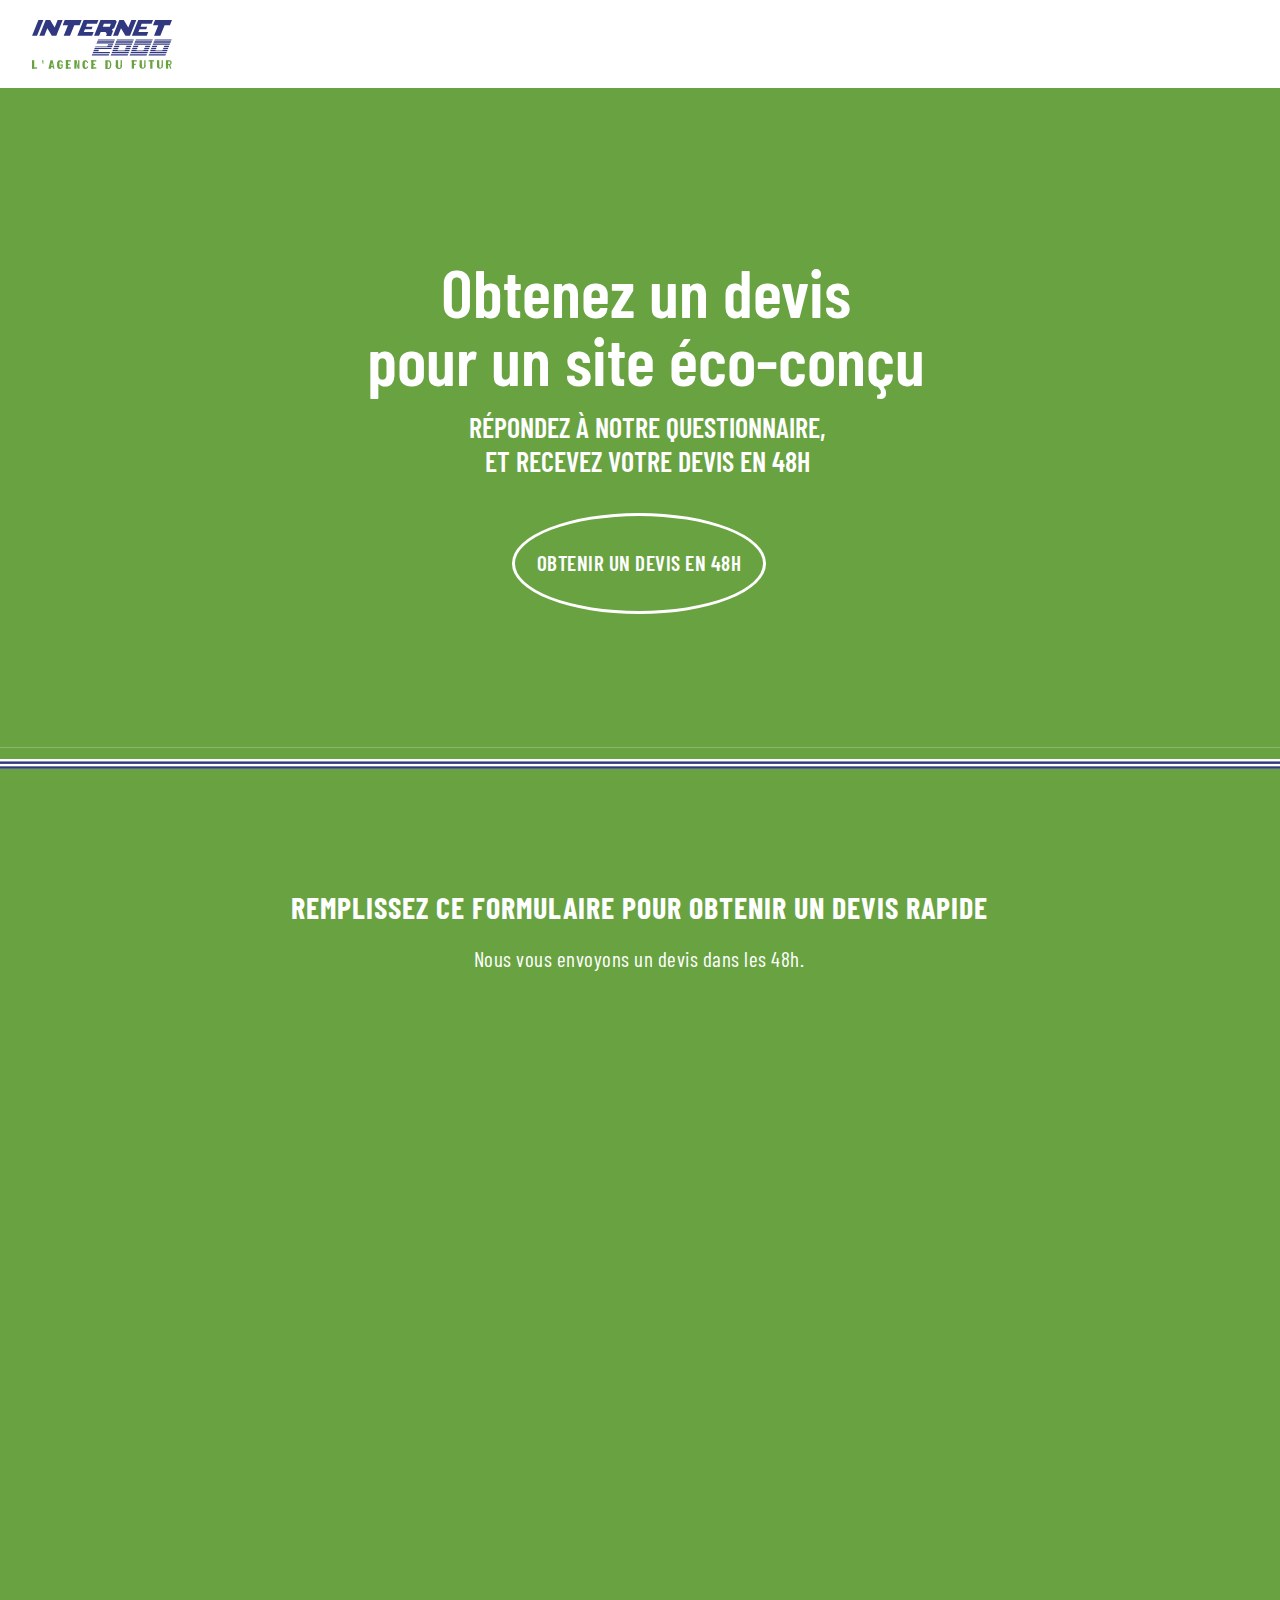
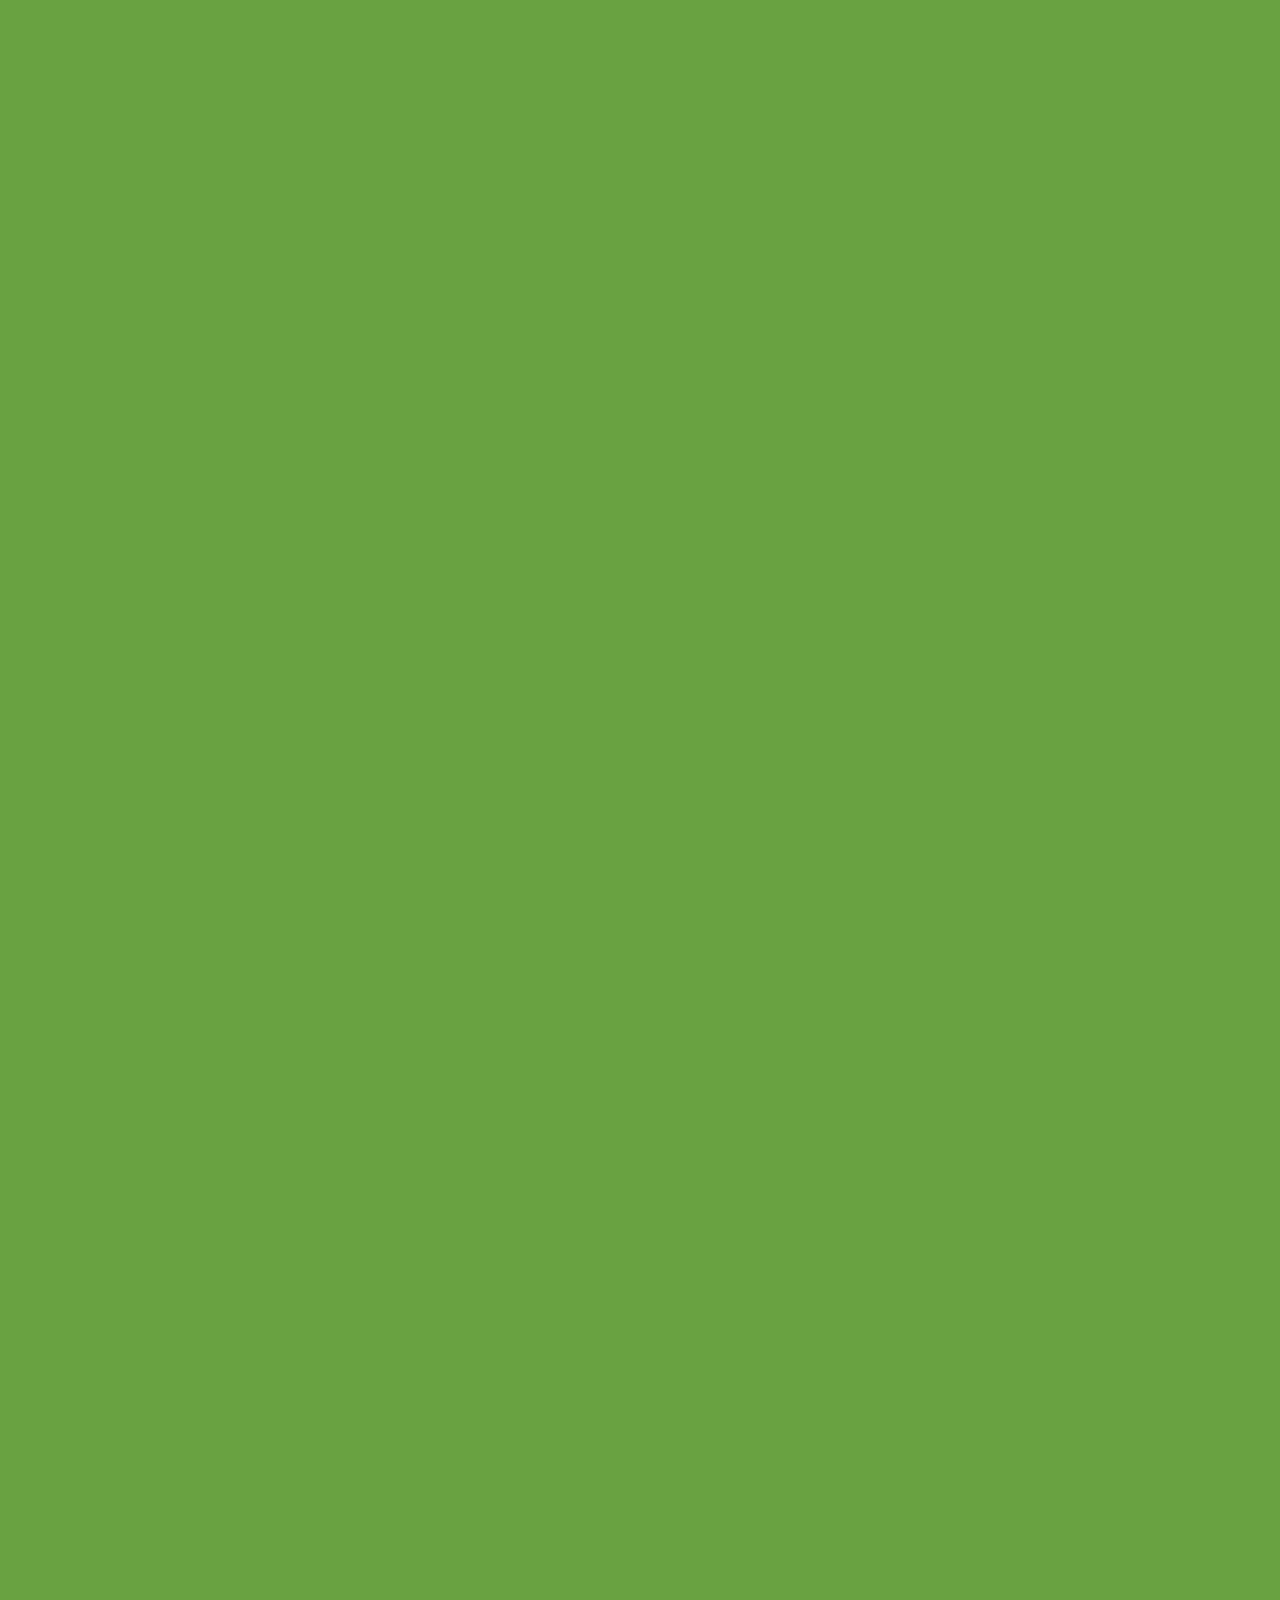
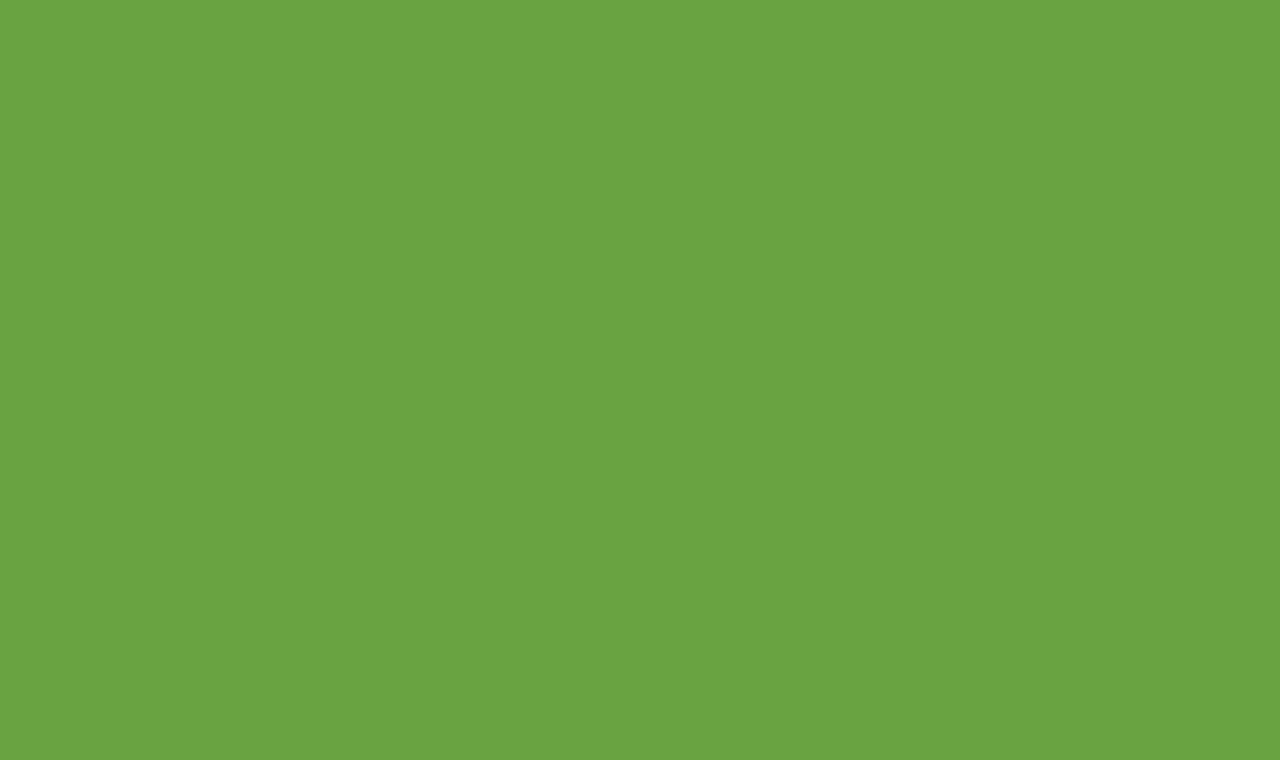
==== index.html @ e0dd96b3 "Add files via upload" ====
<!doctype html><html class="" lang="fr"><head>
    <meta charset="UTF-8">
    <!-- generator meta tag -->
    <!-- leave this for stats and Silex version check -->
    <meta name="generator" content="Silex v2.2.13">
    <!-- End of generator meta tag -->
    <script type="text/javascript" src="js/jquery.js"></script>
    
    
    <script type="text/javascript" src="js/front-end.js"></script>
    <link rel="stylesheet" href="css/normalize.css">
    <link rel="stylesheet" href="css/front-end.css">

    
    <script type="text/javascript" class="silex-script"></script>
    
    <title>Experts en éco-conception Digitale - Page 1</title>
    

    
<meta name="viewport" content="width=device-width, initial-scale=1"><meta property="description" content="Confiez l'éco-conception de vos sites à des experts du statique : du design au développement, INTERNET 2000 livre clé en main des sites éco-conçus."><link href="css/favicon.png" rel="shortcut icon"><meta property="twitter:card" content="summary"><meta property="twitter:description" content="Confiez l'éco-conception de vos sites à des experts du statique : du design au développement, INTERNET 2000 livre clé en main des sites éco-conçus."><meta property="og:description" content="Confiez l'éco-conception de vos sites à des experts du statique : du design au développement, INTERNET 2000 livre clé en main des sites éco-conçus."><meta name="twitter:card" content="summary_large_image"><meta property="og:type" content="website"><meta property="twitter:title" content="Experts en éco-conception Digitale"><meta property="og:title" content="Experts en éco-conception Digitale"><link href="https://fonts.googleapis.com/css2?family=Barlow+Condensed:wght@600;800&amp;display=block" rel="stylesheet" class="silex-custom-font"><meta property="twitter:image" content="https://internet2000.net/assets/thumbnail2.png"><meta property="og:image" content="https://internet2000.net/assets/thumbnail2.png"><script src="js/script.js" type="text/javascript"></script><link href="css/styles.css" rel="stylesheet" type="text/css"><!-- Global site tag (gtag.js) - Google Analytics -->
<script async="" src="https://www.googletagmanager.com/gtag/js?id=UA-219717508-1">
</script>
<script>
  window.dataLayer = window.dataLayer || [];
  function gtag(){dataLayer.push(arguments);}
  gtag('js', new Date());

  gtag('config', 'UA-219717508-1');
</script><style>body { opacity: 0; transition: .25s opacity ease; }</style></head>

<body class="body-initial all-style enable-mobile prevent-resizable prevent-selectable editable-style silex-runtime silex-published" data-silex-type="container-element" style="" data-current-page="page-page-1">
    









    
    
    
















<section data-silex-type="container-element" class="container-element editable-style silex-id-1478366444112-1 section-element prevent-resizable" style="">
        <div data-silex-type="container-element" class="editable-style silex-element-content silex-id-1478366444112-0 container-element website-width"><a data-silex-type="container-element" class="editable-style container-element silex-id-1641823414954-0" style="" title="Logo Internet 2000" href="https://internet2000.net/"></a></div>
    </section><section data-silex-type="container-element" class="container-element editable-style silex-id-1474394621033-3 section-element prevent-resizable page-page-1 paged-element paged-element-visible" style="">
        <div data-silex-type="container-element" class="editable-style silex-element-content silex-id-1474394621032-2 container-element selected website-width style-button" style=""><div data-silex-type="text-element" class="editable-style text-element silex-id-1641824020651-3 page-page-1 paged-element style-main-style paged-element-visible" style="" href="null"><div class="silex-element-content normal"><h1>Obtenez un devis<br>pour un site éco-conçu</h1></div></div><div data-silex-type="text-element" class="editable-style text-element silex-id-1641824244486-4 page-page-1 paged-element style-main-style paged-element-visible" style="" href="null"><div class="silex-element-content normal"><h2>Répondez à notre questionnaire, <br>et recevez votre devis en 48h</h2></div></div><a data-silex-type="text-element" class="editable-style text-element silex-id-1646757215302-0 style-button ovale" style="" href="devis.html"><div class="silex-element-content normal"><p>Obtenir un devis en 48h</p><span class="_wysihtml-temp-caret-fix" style="position: absolute; display: block; min-width: 1px; z-index: 99999;">﻿</span></div></a></div>
    </section><section data-silex-type="container-element" class="editable-style section-element silex-id-1641994055155-7" style=""><div data-silex-type="container-element" class="editable-style container-element silex-id-1641994055156-8 silex-element-content website-width prevent-draggable"></div></section><section data-silex-type="container-element" class="editable-style section-element silex-id-1646655646748-0" style=""><div data-silex-type="container-element" class="editable-style container-element silex-id-1646655646749-1 silex-element-content website-width prevent-draggable" style=""><div data-silex-type="text-element" class="editable-style text-element silex-id-1646661302019-2 style-main-style" style="top: 120px; left: 262px; width: 754px; min-height: 103px;" href="null"><div class="silex-element-content normal"><h3>Remplissez ce formulaire pour obtenir un devis rapide</h3><p>Nous vous envoyons un devis dans les 48h.</p></div></div><div data-silex-type="html-element" class="editable-style html-element silex-id-1646741842840-4 lrKTG" style=""><div class="silex-element-content"><iframe src="https://docs.google.com/forms/d/e/1FAIpQLSdFiOf5DJk4WR9i3HIj2Z3DbxD8TjxS-yPiY1yeTorM4FmFGA/viewform?embedded=true" width="640" height="2733" frameborder="0" marginheight="0" marginwidth="0">Chargement…</iframe></div></div></div></section><section data-silex-type="container-element" class="editable-style section-element silex-id-1641915187706-2 page-page-1 paged-element hide-on-desktop paged-element-visible"><div data-silex-type="container-element" class="editable-style container-element silex-id-1641915187706-3 silex-element-content website-width prevent-draggable" style=""><div data-silex-type="html-element" class="editable-style html-element silex-id-1641993332758-1" style=""><div class="silex-element-content"><a name="form"></a></div></div><div data-silex-type="text-element" class="editable-style text-element silex-id-1641913949850-0 page-page-1 paged-element style-button hide-on-desktop paged-element-visible" style=""><div class="silex-element-content normal"><p>Discutons ensemble de votre projet !</p></div></div><div data-silex-type="html-element" class="editable-style html-element silex-id-1641913277028-4" style=""><div class="silex-element-content"><form netlify="" name="contact" class="contact" action="https://formspree.io/f/myyokznr" method="post"><input type="hidden" name="form-name" value="contact">

  <div>
    <label for="field1">Prénom, Nom</label>
    <input type="text" required="" id="field1" name="field1" placeholder="Votre nom">
  </div>


  <div>
    <label for="field2">Votre mail</label>
    <input type="text" required="" id="field2" name="field2" placeholder="votre@email.com">
  </div>


  <div class="fill-vertical">
    <label for="field3">Votre message, vos disponibilités</label>
    <textarea rows="10" required="" id="field3" name="field3" placeholder="Bonjour, ..."></textarea>
  </div>

  <input type="submit" value="Envoyer" class="button white">
</form>

<style>form * {font-size: 19px; font-family: 'Barlow Condensed', 'arial narrow', arial, sans-serif;}input, textarea {width: 100%; padding: 10px 0 10px 10px; margin-bottom: 15px; margin-top: 5px; border: none; color: #303880;}textarea {height: 150px; color: #303880;}.button {background: transparent; border: 3px solid white; border-radius: 50%; width: 233px; height: 81px; text-transform: uppercase; letter-spacing: 0.5px; font-size: 20px; margin-left: 65px;}.button:hover {letter-spacing: 1.5px; -webkit-transition: letter-spacing 0.1s ease-in-out 0.1s; -moz-transition: letter-spacing 0.1s ease-in-out 0.1s; -o-transition: letter-spacing 0.1s ease-in-out 0.1s; transition: letter-spacing 0.1s ease-in-out 0.1s;}.white, label {color: white;}@media (max-width: 480px) {.button {margin-left: 68px; margin-top: 20px; width: 230px;}}</style></div></div></div></section></body></html>
---- css/front-end.css ----
/**
 * This file holds the styles of websites while editing
 */

body {
  min-height: 100vh;
  min-width: 98vw; /* remove approx size of vertical scroll bar */
}

/* prevent-auto-z-index is to let the components handle their z-index */
.section-element > .silex-element-content > *:not(.prevent-auto-z-index):not(.fixed) {
  /* put the elements of a section on top of sections bellow */
  z-index: 10;
}
/* workaround a bug of the 2.11 version (front end) */
/* sections used to hava margin-top: -1; which can not be edited in the UI */
.editable-style.section-element {
  margin-top: 0;
}
/****************************************************/
.website-width {
  width: 960px;
}
.paged-element-hidden {
  display: none !important;
}
/* resize */
.editable-style.image-element img {
  border-radius: inherit; /* this is to follow the element's radius */
	width: 100%;
	height: 100%;
}
/*
 .image-element > .silex-element-content {
	overflow: hidden;
}
*/
.html-element .silex-element-content {
  /* enable HTML content to have style="min-height: inherit;" */
  /* removed because it makes components buggy, add it to silex if you need to
  position: absolute;
  min-height: inherit;
  width: 100%; /* needed by slideshow components and probably others */
  /*
  height: 100%; /* needed by slideshow kreview and probably others */
}
/* wysihtml text editor styles */
.wysiwyg-float-left {
  float: left;
  margin: 0 8px 8px 0;
}
.wysiwyg-float-right {
  float: right;
  margin: 0 0 8px 8px;
}
/* Remove dots surrounding links in Firefox
    because of normalize.css */
a:focus{ outline: none;}

body .editable-style[data-silex-href] {
  cursor: pointer;
}
body.enable-mobile .editable-style.hide-on-desktop {
  display: none;
}
/* only outside the editor */
/* needs to be more qualified than body.enable-mobile .editable-style:not(.prevent-mobile-style) */
body.silex-runtime.body-initial .fixed {
  position: absolute;
  z-index: 20;
}
/* Mobile styles */
@media (max-width:480px) {
  /* needs to be more qualified than body.enable-mobile .editable-style:not(.prevent-mobile-style) */
  body.silex-runtime.body-initial .fixed {
    /* on mobile (chrome, this is needed to be on top of other content) */
    position: relative;
  }

  /* hide horizontal scroll bar which appears because of residual values in css
  html {
    overflow-x: hidden;
  }
  */
  body {
    position: initial; /* used to be absolute but now only in editor (editable.css), when position is absolute the body has the size of its content */
  }
  /* mobile mode */
  body.enable-mobile .editable-style:not(.prevent-mobile-style),
  body.enable-mobile .background.background-initial {
    position: static;
    top: auto;
    left: auto;
    max-width: 100%;
    min-width: auto; /* this is to remove sections min-width, since section min-width is set to the witdh of its content in Element::setStyle() */
    margin-left: auto;
    margin-right: auto;
  }
  body.enable-mobile .editable-style.container-element {
    padding: 10px; /* leave space between a container and its content */
  }
  body.enable-mobile .editable-style.section-element {
    padding: 0;
  }
  body.enable-mobile .editable-style.section-element > .silex-element-content {
    padding: 10px 0; /* leave space between a container and its content */
  }
  body.enable-mobile.silex-resizing .editable-style:not(.prevent-mobile-style) {
    max-width: unset; /* while dragging let the user size the elements freely */
  }
  body.enable-mobile .image-element.editable-style:not(.prevent-mobile-style) {
    position: relative;
  }
  body.enable-mobile .editable-style.section-element {
    max-width: 100%; /* section bg should be 100% width because user do not need to grab the side and resize */
    padding: 0;
    margin: 0;
  }
  body.enable-mobile .container-element:not(.paged-element-hidden) {
    display: flex;
    align-items: center;
    justify-content: space-around;
    flex-wrap: wrap;
  }
  /* but still hide paged elements or desktop only elements */
  body.enable-mobile .editable-style.hide-on-mobile {
    display: none;
  }
  body.enable-mobile .editable-style.hide-on-desktop:not(.paged-element-hidden) {
    display: initial;
  }
  body.silex-runtime.enable-mobile .background.background-initial {
    max-width: 100%;
  }
}

/* only outside the editor */
/* needs to be more qualified than body.enable-mobile .editable-style:not(.prevent-mobile-style) */
body.silex-runtime.body-initial .fixed {
  position: absolute;
  z-index: 20;
}
/* Mobile styles */
@media (max-width:480px) {
  /* needs to be more qualified than body.enable-mobile .editable-style:not(.prevent-mobile-style) */
  body.silex-runtime.body-initial .fixed {
    /* on mobile (chrome, this is needed to be on top of other content) */
    position: relative;
  }
}

/**
 * prodotype components
 */
.silex-element-content-full-height .silex-element-content {
  height: 100%;
}
silex-template,
.prodotype-preview {
  display: none;
}
.prodotype-runtime,
.prodotype-runtime-strict {
  display: none;
}
.prodotype-published {
  display: none;
}
body.silex-editor .prodotype-preview {
  display: block;
}
body.silex-runtime .prodotype-runtime,
body.silex-runtime .prodotype-runtime-strict {
  display: block;
}
body.silex-published .prodotype-published {
  display: block;
}
body.silex-publish .prodotype-runtime-strict {
  display: none;
}
.prodotype-force-size {
  position: absolute;
  width: 100%;
  height: 100%;
}
.silex-component-button button {
  width: 100%;
}
/* full-width component*/
div.editable-style.full-width-section {
  min-height: 100px;
}

div.editable-style.full-width-section>.editable-style {
  position: static;
  min-width: 100%;
}

div.editable-style.full-width-section>.editable-style.silex-element-content {
  display: none;
}
---- css/styles.css ----
html, body {scroll-behavior: smooth;}@media (max-width: 450px) {.lrKTG {width: 390px !important;}}.ovale {border: 3px solid; border-radius: 50%;}
.body-initial {background-color: rgba(105,163,65,1); position: static;}.silex-id-1478366444112-1 {background-color: rgba(255,255,255,1); position: static; margin-top: -1px;}.silex-id-1478366444112-0 {background-color: transparent; min-height: 88px; position: relative; margin-left: auto; margin-right: auto;}.silex-id-1474394621033-3 {position: static; margin-top: -1px;}.silex-id-1474394621032-2 {background-color: transparent; min-height: 659px; position: relative; margin-left: auto; margin-right: auto;}.silex-id-1641823414954-0 {width: 141px; min-height: 48.796875px; background-color: transparent; position: absolute; top: 20px; left: 32px; background-image: url(../assets/logo-i2k.svg); background-repeat: no-repeat;}.silex-id-1641824020651-3 {width: 740px; min-height: 136px; position: absolute; top: 169px; left: 276px;}.silex-id-1641824244486-4 {width: 631px; min-height: 68px; position: absolute; top: 322px; left: 332px;}.silex-id-1641913277028-4 {width: 344px; min-height: 486px; background-color: transparent; position: absolute; top: 153px; left: 36px;}.silex-id-1641913949850-0 {width: 354px; min-height: 77px; position: absolute; top: 240px; left: 45px; background-color: rgba(175,30,24,1); border-width: 2px 2px 2px 2px; border-style: solid; border-color: rgba(255,255,255,1);}.silex-id-1641915187706-2 {position: static;}.silex-id-1641915187706-3 {min-height: 100px; background-color: transparent; position: relative; margin-left: auto; margin-right: auto;}.silex-id-1641993332758-1 {width: 100px; min-height: 100px; background-color: rgb(255, 255, 255); position: absolute; top: 263px; left: 190px;}.silex-id-1641994055155-7 {position: static; background-image: url(../assets/1px30px-green.svg); background-color: rgba(255,255,255,1);}.silex-id-1641994055156-8 {min-height: 22px; background-color: transparent; position: relative; margin-left: auto; margin-right: auto;}.silex-id-1646655646748-0 {position: static;}.silex-id-1646655646749-1 {min-height: 3191px; background-color: transparent; position: relative; margin-left: auto; margin-right: auto;}.silex-id-1646661302019-2 {width: 754px; min-height: 23px; position: absolute; top: 120px; left: 123px;}.silex-id-1646741842840-4 {width: 641px; min-height: 2926px; background-color: transparent; position: absolute; top: 252px; left: 322px;}.silex-id-1646757215302-0 {width: 248px; min-height: 94px; position: absolute; top: 425px; left: 512px; border-width: 3px 3px 3px 3px; border-style: solid; border-color: rgba(255,255,255,1);}@media only screen and (max-width: 480px) {.silex-id-1474394621032-2 {min-height: 60px;}.silex-id-1641824020651-3 {min-height: 12px; top: 0px; left: 0px; width: 479px; margin-bottom: 20px;}.silex-id-1641824244486-4 {min-height: 150px; top: 0px; left: 0px; width: 464px; padding-left: 61px; padding-right: 61px; margin-bottom: 30px;}.silex-id-1641913277028-4 {min-height: 501px; top: 0px; left: 0px; width: 344px; padding-right: 7px;}.silex-id-1641913949850-0 {top: 0px; min-height: 74px; left: 0px; width: 345px; margin-bottom: 34px; margin-top: 50px; background-color: rgba(105,163,65,1);}.silex-id-1641915187706-3 {min-height: 67px;}.silex-id-1641993332758-1 {background-color: transparent; min-height: 10px; top: 0px; left: 0px; width: 269px;}.silex-id-1646661302019-2 {width: 400px; min-height: 325px; margin-bottom: 50px; padding-left: 30px; padding-right: 30px; top: 0px; left: 0px;}.silex-id-1646741842840-4 {width: 390px; min-height: 3029px; top: 0px; left: 0px;}}
.website-width {width: 1280px;}@media (min-width: 481px) {.silex-editor {min-width: 1480px;}}
.text-element > .silex-element-content {font-family: 'Barlow Condensed', 'arial narrow', arial, sans-serif; color: #ffffff;}a {text-decoration: none;}[data-silex-href] {text-decoration: none;}p:hover {letter-spacing: 1px;}@media only screen and (max-width: 480px) {}
.style-main-style h1 {font-weight: 600; font-size: 68px; text-align: center; line-height: 1; margin-top: 0; margin-bottom: 0;}.style-main-style h2 {font-weight: 600; font-size: 28px; text-align: center; text-transform: uppercase; margin-top: 0; margin-bottom: 0;}.style-main-style h3 {font-size: 30px; text-transform: uppercase; letter-spacing: 1px; margin-top: 0; margin-bottom: 1px;}.style-main-style.text-element > .silex-element-content {text-align: center;}.style-main-style p {font-size: 21px; letter-spacing: 0.5px;}@media only screen and (max-width: 480px) {.style-main-style h1 {font-size: 43px;}.style-main-style h3 {text-align: center;}.style-main-style p {text-align: center;}}
.style-button p {font-weight: 600; font-size: 21px; color: #ffffff; text-align: center; text-transform: uppercase; line-height: 2.5;}.style-button a {color: #000000; letter-spacing: 0.5px;}.style-button [data-silex-href] {color: #000000; letter-spacing: 0.5px;}.style-button a:hover {letter-spacing: 1px; -webkit-transition: all 1s ease; -moz-transition: all 1s ease; -o-transition: all 1s ease; transition: all 1s ease;}.style-button [data-silex-href]:hover {letter-spacing: 1px; -webkit-transition: all 1s ease; -moz-transition: all 1s ease; -o-transition: all 1s ease; transition: all 1s ease;}@media only screen and (max-width: 480px) {}
.style-second h2 {font-weight: 400; font-size: 35px; text-align: center; text-transform: uppercase; letter-spacing: 1px; margin-top: 0; margin-bottom: 0;}.style-second.text-element > .silex-element-content {color: #303880;}.style-second p {font-size: 20px; text-align: center;}.style-second a {color: #69A341;}.style-second [data-silex-href] {color: #69A341;}@media only screen and (max-width: 480px) {.style-second h2 {font-size: 30px;}}body.silex-runtime {opacity: 1;}
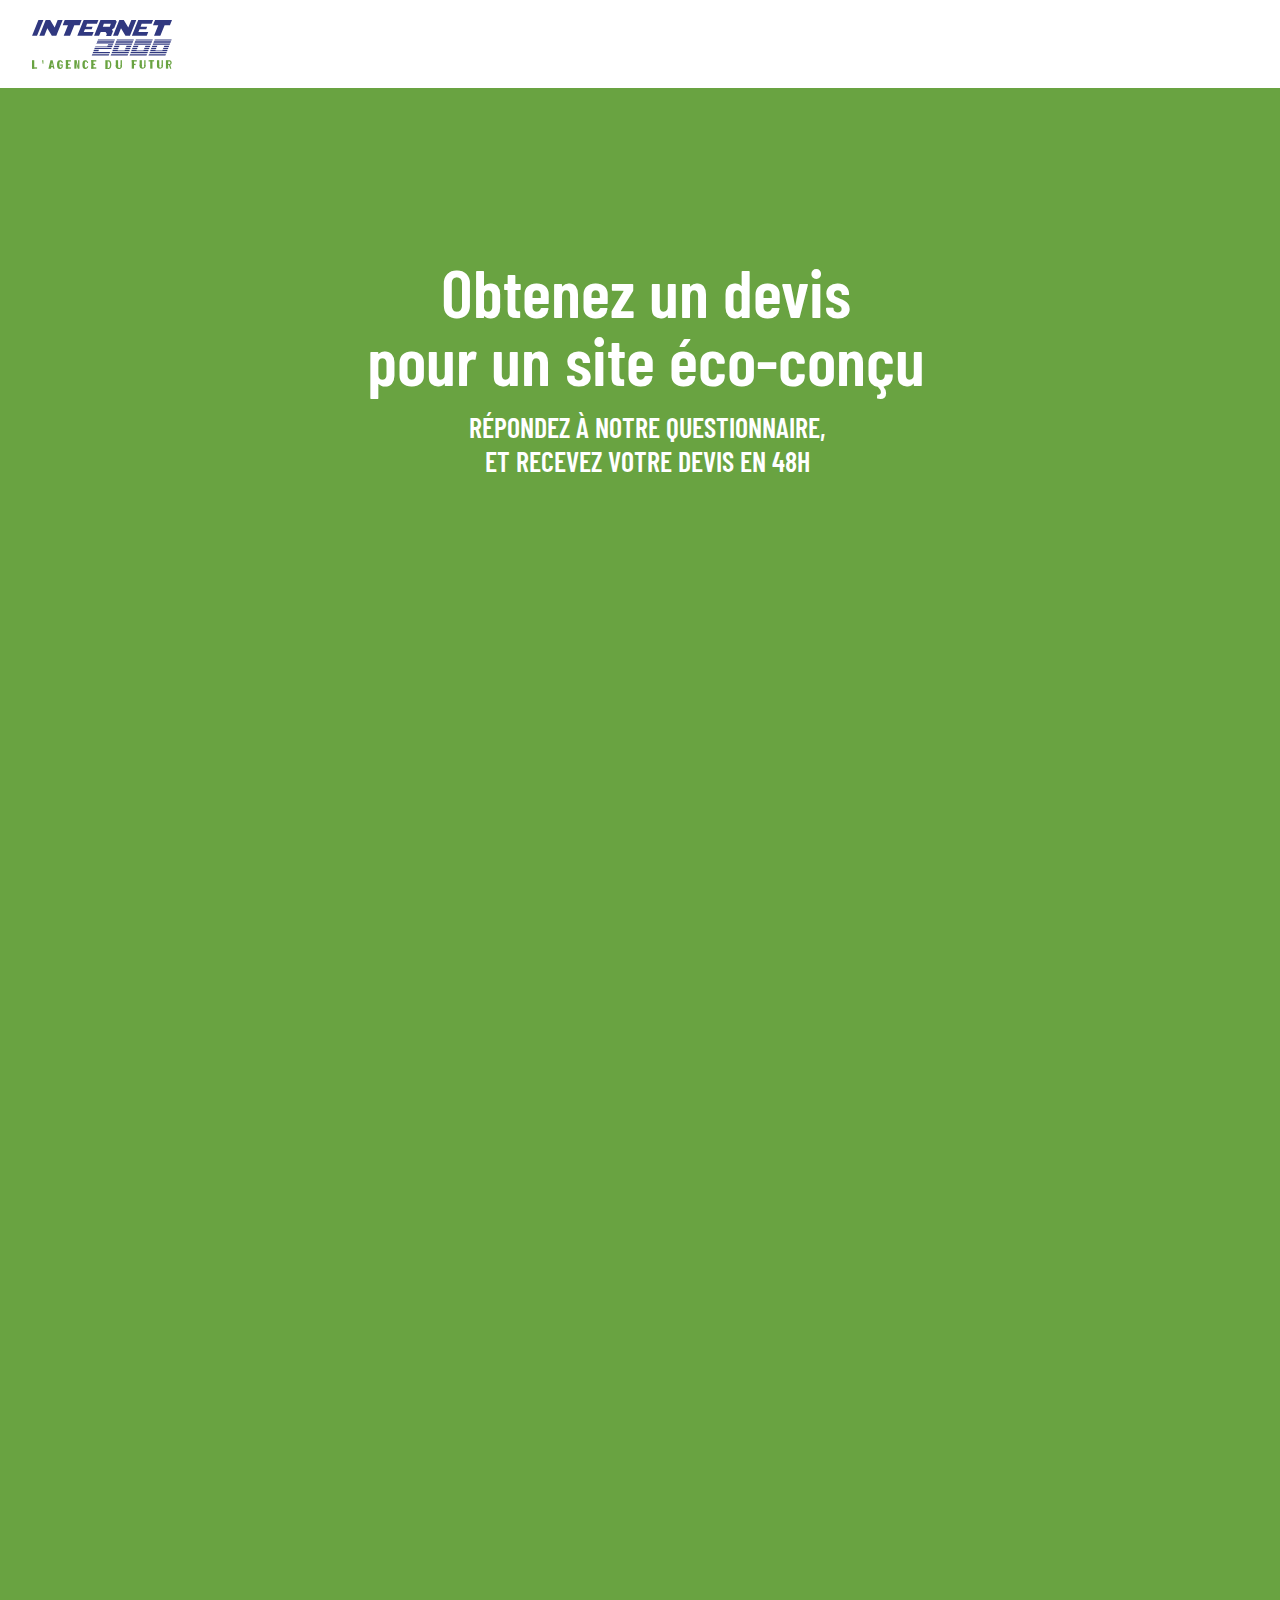
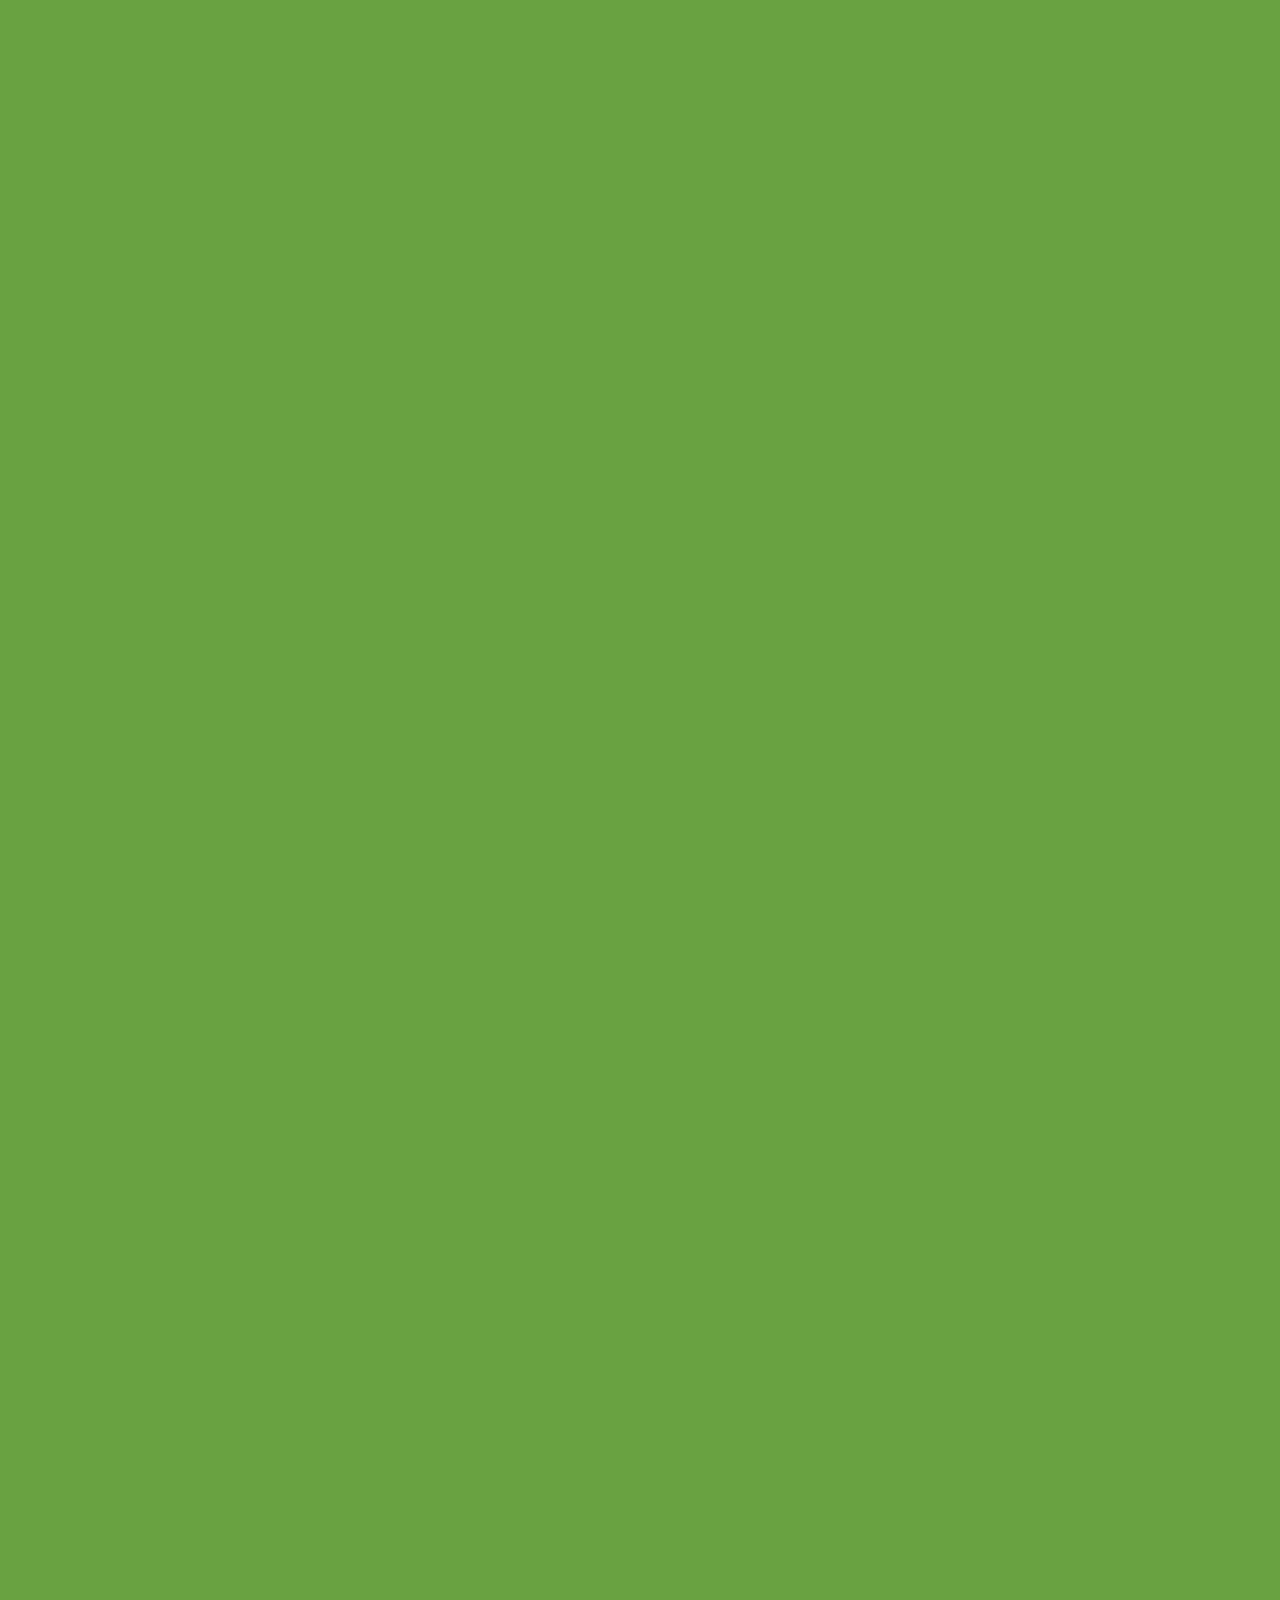
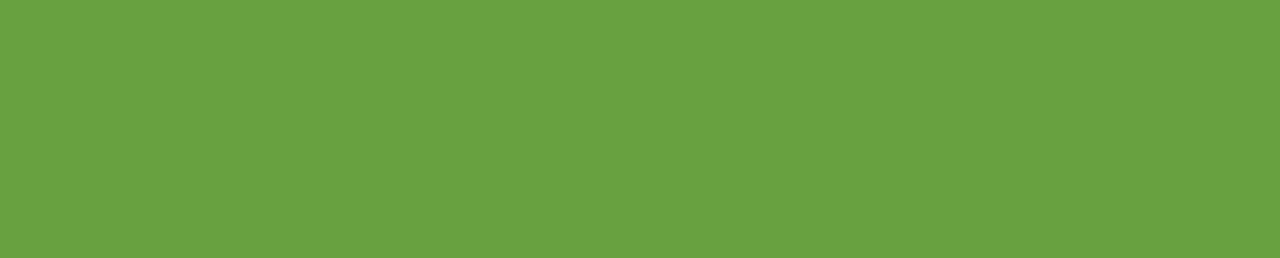
==== commit 80527809: "Add files via upload" ====
--- a/index.html
+++ b/index.html
@@ -62,27 +62,5 @@
 <section data-silex-type="container-element" class="container-element editable-style silex-id-1478366444112-1 section-element prevent-resizable" style="">
         <div data-silex-type="container-element" class="editable-style silex-element-content silex-id-1478366444112-0 container-element website-width"><a data-silex-type="container-element" class="editable-style container-element silex-id-1641823414954-0" style="" title="Logo Internet 2000" href="https://internet2000.net/"></a></div>
     </section><section data-silex-type="container-element" class="container-element editable-style silex-id-1474394621033-3 section-element prevent-resizable page-page-1 paged-element paged-element-visible" style="">
-        <div data-silex-type="container-element" class="editable-style silex-element-content silex-id-1474394621032-2 container-element selected website-width style-button" style=""><div data-silex-type="text-element" class="editable-style text-element silex-id-1641824020651-3 page-page-1 paged-element style-main-style paged-element-visible" style="" href="null"><div class="silex-element-content normal"><h1>Obtenez un devis<br>pour un site éco-conçu</h1></div></div><div data-silex-type="text-element" class="editable-style text-element silex-id-1641824244486-4 page-page-1 paged-element style-main-style paged-element-visible" style="" href="null"><div class="silex-element-content normal"><h2>Répondez à notre questionnaire, <br>et recevez votre devis en 48h</h2></div></div><a data-silex-type="text-element" class="editable-style text-element silex-id-1646757215302-0 style-button ovale" style="" href="devis.html"><div class="silex-element-content normal"><p>Obtenir un devis en 48h</p><span class="_wysihtml-temp-caret-fix" style="position: absolute; display: block; min-width: 1px; z-index: 99999;">﻿</span></div></a></div>
-    </section><section data-silex-type="container-element" class="editable-style section-element silex-id-1641994055155-7" style=""><div data-silex-type="container-element" class="editable-style container-element silex-id-1641994055156-8 silex-element-content website-width prevent-draggable"></div></section><section data-silex-type="container-element" class="editable-style section-element silex-id-1646655646748-0" style=""><div data-silex-type="container-element" class="editable-style container-element silex-id-1646655646749-1 silex-element-content website-width prevent-draggable" style=""><div data-silex-type="text-element" class="editable-style text-element silex-id-1646661302019-2 style-main-style" style="top: 120px; left: 262px; width: 754px; min-height: 103px;" href="null"><div class="silex-element-content normal"><h3>Remplissez ce formulaire pour obtenir un devis rapide</h3><p>Nous vous envoyons un devis dans les 48h.</p></div></div><div data-silex-type="html-element" class="editable-style html-element silex-id-1646741842840-4 lrKTG" style=""><div class="silex-element-content"><iframe src="https://docs.google.com/forms/d/e/1FAIpQLSdFiOf5DJk4WR9i3HIj2Z3DbxD8TjxS-yPiY1yeTorM4FmFGA/viewform?embedded=true" width="640" height="2733" frameborder="0" marginheight="0" marginwidth="0">Chargement…</iframe></div></div></div></section><section data-silex-type="container-element" class="editable-style section-element silex-id-1641915187706-2 page-page-1 paged-element hide-on-desktop paged-element-visible"><div data-silex-type="container-element" class="editable-style container-element silex-id-1641915187706-3 silex-element-content website-width prevent-draggable" style=""><div data-silex-type="html-element" class="editable-style html-element silex-id-1641993332758-1" style=""><div class="silex-element-content"><a name="form"></a></div></div><div data-silex-type="text-element" class="editable-style text-element silex-id-1641913949850-0 page-page-1 paged-element style-button hide-on-desktop paged-element-visible" style=""><div class="silex-element-content normal"><p>Discutons ensemble de votre projet !</p></div></div><div data-silex-type="html-element" class="editable-style html-element silex-id-1641913277028-4" style=""><div class="silex-element-content"><form netlify="" name="contact" class="contact" action="https://formspree.io/f/myyokznr" method="post"><input type="hidden" name="form-name" value="contact">
-
-  <div>
-    <label for="field1">Prénom, Nom</label>
-    <input type="text" required="" id="field1" name="field1" placeholder="Votre nom">
-  </div>
-
-
-  <div>
-    <label for="field2">Votre mail</label>
-    <input type="text" required="" id="field2" name="field2" placeholder="votre@email.com">
-  </div>
-
-
-  <div class="fill-vertical">
-    <label for="field3">Votre message, vos disponibilités</label>
-    <textarea rows="10" required="" id="field3" name="field3" placeholder="Bonjour, ..."></textarea>
-  </div>
-
-  <input type="submit" value="Envoyer" class="button white">
-</form>
-
-<style>form * {font-size: 19px; font-family: 'Barlow Condensed', 'arial narrow', arial, sans-serif;}input, textarea {width: 100%; padding: 10px 0 10px 10px; margin-bottom: 15px; margin-top: 5px; border: none; color: #303880;}textarea {height: 150px; color: #303880;}.button {background: transparent; border: 3px solid white; border-radius: 50%; width: 233px; height: 81px; text-transform: uppercase; letter-spacing: 0.5px; font-size: 20px; margin-left: 65px;}.button:hover {letter-spacing: 1.5px; -webkit-transition: letter-spacing 0.1s ease-in-out 0.1s; -moz-transition: letter-spacing 0.1s ease-in-out 0.1s; -o-transition: letter-spacing 0.1s ease-in-out 0.1s; transition: letter-spacing 0.1s ease-in-out 0.1s;}.white, label {color: white;}@media (max-width: 480px) {.button {margin-left: 68px; margin-top: 20px; width: 230px;}}</style></div></div></div></section></body></html>+        <div data-silex-type="container-element" class="editable-style silex-element-content silex-id-1474394621032-2 container-element selected website-width style-button" style=""><div data-silex-type="text-element" class="editable-style text-element silex-id-1641824020651-3 page-page-1 paged-element style-main-style paged-element-visible" style="" href="null"><div class="silex-element-content normal"><h1>Obtenez un devis<br>pour un site éco-conçu</h1></div></div><div data-silex-type="text-element" class="editable-style text-element silex-id-1641824244486-4 page-page-1 paged-element style-main-style paged-element-visible" style="" href="null"><div class="silex-element-content normal"><h2>Répondez à notre questionnaire, <br>et recevez votre devis en 48h</h2></div></div></div>
+    </section><section data-silex-type="container-element" class="editable-style section-element silex-id-1646655646748-0" style=""><div data-silex-type="container-element" class="editable-style container-element silex-id-1646655646749-1 silex-element-content website-width prevent-draggable" style=""><div data-silex-type="html-element" class="editable-style html-element silex-id-1646741842840-4 lrKTG" style=""><div class="silex-element-content"><iframe src="https://docs.google.com/forms/d/e/1FAIpQLSdFiOf5DJk4WR9i3HIj2Z3DbxD8TjxS-yPiY1yeTorM4FmFGA/viewform?embedded=true" width="640" height="2804" frameborder="0" marginheight="0" marginwidth="0" @media="" (max-width:="" 450px)="" {="" .lrktg="" width:="" 390px="" !important;="" }="">Chargement…</iframe></div></div></div></section></body></html>--- a/css/styles.css
+++ b/css/styles.css
@@ -1,6 +1,6 @@
 
-html, body {scroll-behavior: smooth;}@media (max-width: 450px) {.lrKTG {width: 390px !important;}}.ovale {border: 3px solid; border-radius: 50%;}
-.body-initial {background-color: rgba(105,163,65,1); position: static;}.silex-id-1478366444112-1 {background-color: rgba(255,255,255,1); position: static; margin-top: -1px;}.silex-id-1478366444112-0 {background-color: transparent; min-height: 88px; position: relative; margin-left: auto; margin-right: auto;}.silex-id-1474394621033-3 {position: static; margin-top: -1px;}.silex-id-1474394621032-2 {background-color: transparent; min-height: 659px; position: relative; margin-left: auto; margin-right: auto;}.silex-id-1641823414954-0 {width: 141px; min-height: 48.796875px; background-color: transparent; position: absolute; top: 20px; left: 32px; background-image: url(../assets/logo-i2k.svg); background-repeat: no-repeat;}.silex-id-1641824020651-3 {width: 740px; min-height: 136px; position: absolute; top: 169px; left: 276px;}.silex-id-1641824244486-4 {width: 631px; min-height: 68px; position: absolute; top: 322px; left: 332px;}.silex-id-1641913277028-4 {width: 344px; min-height: 486px; background-color: transparent; position: absolute; top: 153px; left: 36px;}.silex-id-1641913949850-0 {width: 354px; min-height: 77px; position: absolute; top: 240px; left: 45px; background-color: rgba(175,30,24,1); border-width: 2px 2px 2px 2px; border-style: solid; border-color: rgba(255,255,255,1);}.silex-id-1641915187706-2 {position: static;}.silex-id-1641915187706-3 {min-height: 100px; background-color: transparent; position: relative; margin-left: auto; margin-right: auto;}.silex-id-1641993332758-1 {width: 100px; min-height: 100px; background-color: rgb(255, 255, 255); position: absolute; top: 263px; left: 190px;}.silex-id-1641994055155-7 {position: static; background-image: url(../assets/1px30px-green.svg); background-color: rgba(255,255,255,1);}.silex-id-1641994055156-8 {min-height: 22px; background-color: transparent; position: relative; margin-left: auto; margin-right: auto;}.silex-id-1646655646748-0 {position: static;}.silex-id-1646655646749-1 {min-height: 3191px; background-color: transparent; position: relative; margin-left: auto; margin-right: auto;}.silex-id-1646661302019-2 {width: 754px; min-height: 23px; position: absolute; top: 120px; left: 123px;}.silex-id-1646741842840-4 {width: 641px; min-height: 2926px; background-color: transparent; position: absolute; top: 252px; left: 322px;}.silex-id-1646757215302-0 {width: 248px; min-height: 94px; position: absolute; top: 425px; left: 512px; border-width: 3px 3px 3px 3px; border-style: solid; border-color: rgba(255,255,255,1);}@media only screen and (max-width: 480px) {.silex-id-1474394621032-2 {min-height: 60px;}.silex-id-1641824020651-3 {min-height: 12px; top: 0px; left: 0px; width: 479px; margin-bottom: 20px;}.silex-id-1641824244486-4 {min-height: 150px; top: 0px; left: 0px; width: 464px; padding-left: 61px; padding-right: 61px; margin-bottom: 30px;}.silex-id-1641913277028-4 {min-height: 501px; top: 0px; left: 0px; width: 344px; padding-right: 7px;}.silex-id-1641913949850-0 {top: 0px; min-height: 74px; left: 0px; width: 345px; margin-bottom: 34px; margin-top: 50px; background-color: rgba(105,163,65,1);}.silex-id-1641915187706-3 {min-height: 67px;}.silex-id-1641993332758-1 {background-color: transparent; min-height: 10px; top: 0px; left: 0px; width: 269px;}.silex-id-1646661302019-2 {width: 400px; min-height: 325px; margin-bottom: 50px; padding-left: 30px; padding-right: 30px; top: 0px; left: 0px;}.silex-id-1646741842840-4 {width: 390px; min-height: 3029px; top: 0px; left: 0px;}}
+html, body {scroll-behavior: smooth;}
+.body-initial {background-color: rgba(105,163,65,1); position: static;}.silex-id-1478366444112-1 {background-color: rgba(255,255,255,1); position: static; margin-top: -1px;}.silex-id-1478366444112-0 {background-color: transparent; min-height: 88px; position: relative; margin-left: auto; margin-right: auto;}.silex-id-1474394621033-3 {position: static; margin-top: -1px;}.silex-id-1474394621032-2 {background-color: transparent; min-height: 496px; position: relative; margin-left: auto; margin-right: auto;}.silex-id-1641823414954-0 {width: 141px; min-height: 48.796875px; background-color: transparent; position: absolute; top: 20px; left: 32px; background-image: url(../assets/logo-i2k.svg); background-repeat: no-repeat;}.silex-id-1641824020651-3 {width: 740px; min-height: 136px; position: absolute; top: 169px; left: 276px;}.silex-id-1641824244486-4 {width: 631px; min-height: 68px; position: absolute; top: 322px; left: 332px;}.silex-id-1646655646748-0 {position: static;}.silex-id-1646655646749-1 {min-height: 2874px; background-color: transparent; position: relative; margin-left: auto; margin-right: auto;}.silex-id-1646741842840-4 {width: 641px; min-height: 2833px; background-color: transparent; position: absolute; top: 28px; left: 322px;}@media only screen and (max-width: 480px) {.silex-id-1474394621032-2 {min-height: 60px; margin-top: 20px;}.silex-id-1641824020651-3 {min-height: 86px; top: 51px; left: 0px; width: 479px; margin-bottom: 20px;}.silex-id-1641824244486-4 {min-height: 15px; top: 51px; left: 0px; width: 357px; padding-left: 61px; padding-right: 61px; margin-bottom: 30px;}.silex-id-1646741842840-4 {width: 390px; min-height: 3029px; top: 0px; left: 0px;}}
 .website-width {width: 1280px;}@media (min-width: 481px) {.silex-editor {min-width: 1480px;}}
 .text-element > .silex-element-content {font-family: 'Barlow Condensed', 'arial narrow', arial, sans-serif; color: #ffffff;}a {text-decoration: none;}[data-silex-href] {text-decoration: none;}p:hover {letter-spacing: 1px;}@media only screen and (max-width: 480px) {}
 .style-main-style h1 {font-weight: 600; font-size: 68px; text-align: center; line-height: 1; margin-top: 0; margin-bottom: 0;}.style-main-style h2 {font-weight: 600; font-size: 28px; text-align: center; text-transform: uppercase; margin-top: 0; margin-bottom: 0;}.style-main-style h3 {font-size: 30px; text-transform: uppercase; letter-spacing: 1px; margin-top: 0; margin-bottom: 1px;}.style-main-style.text-element > .silex-element-content {text-align: center;}.style-main-style p {font-size: 21px; letter-spacing: 0.5px;}@media only screen and (max-width: 480px) {.style-main-style h1 {font-size: 43px;}.style-main-style h3 {text-align: center;}.style-main-style p {text-align: center;}}
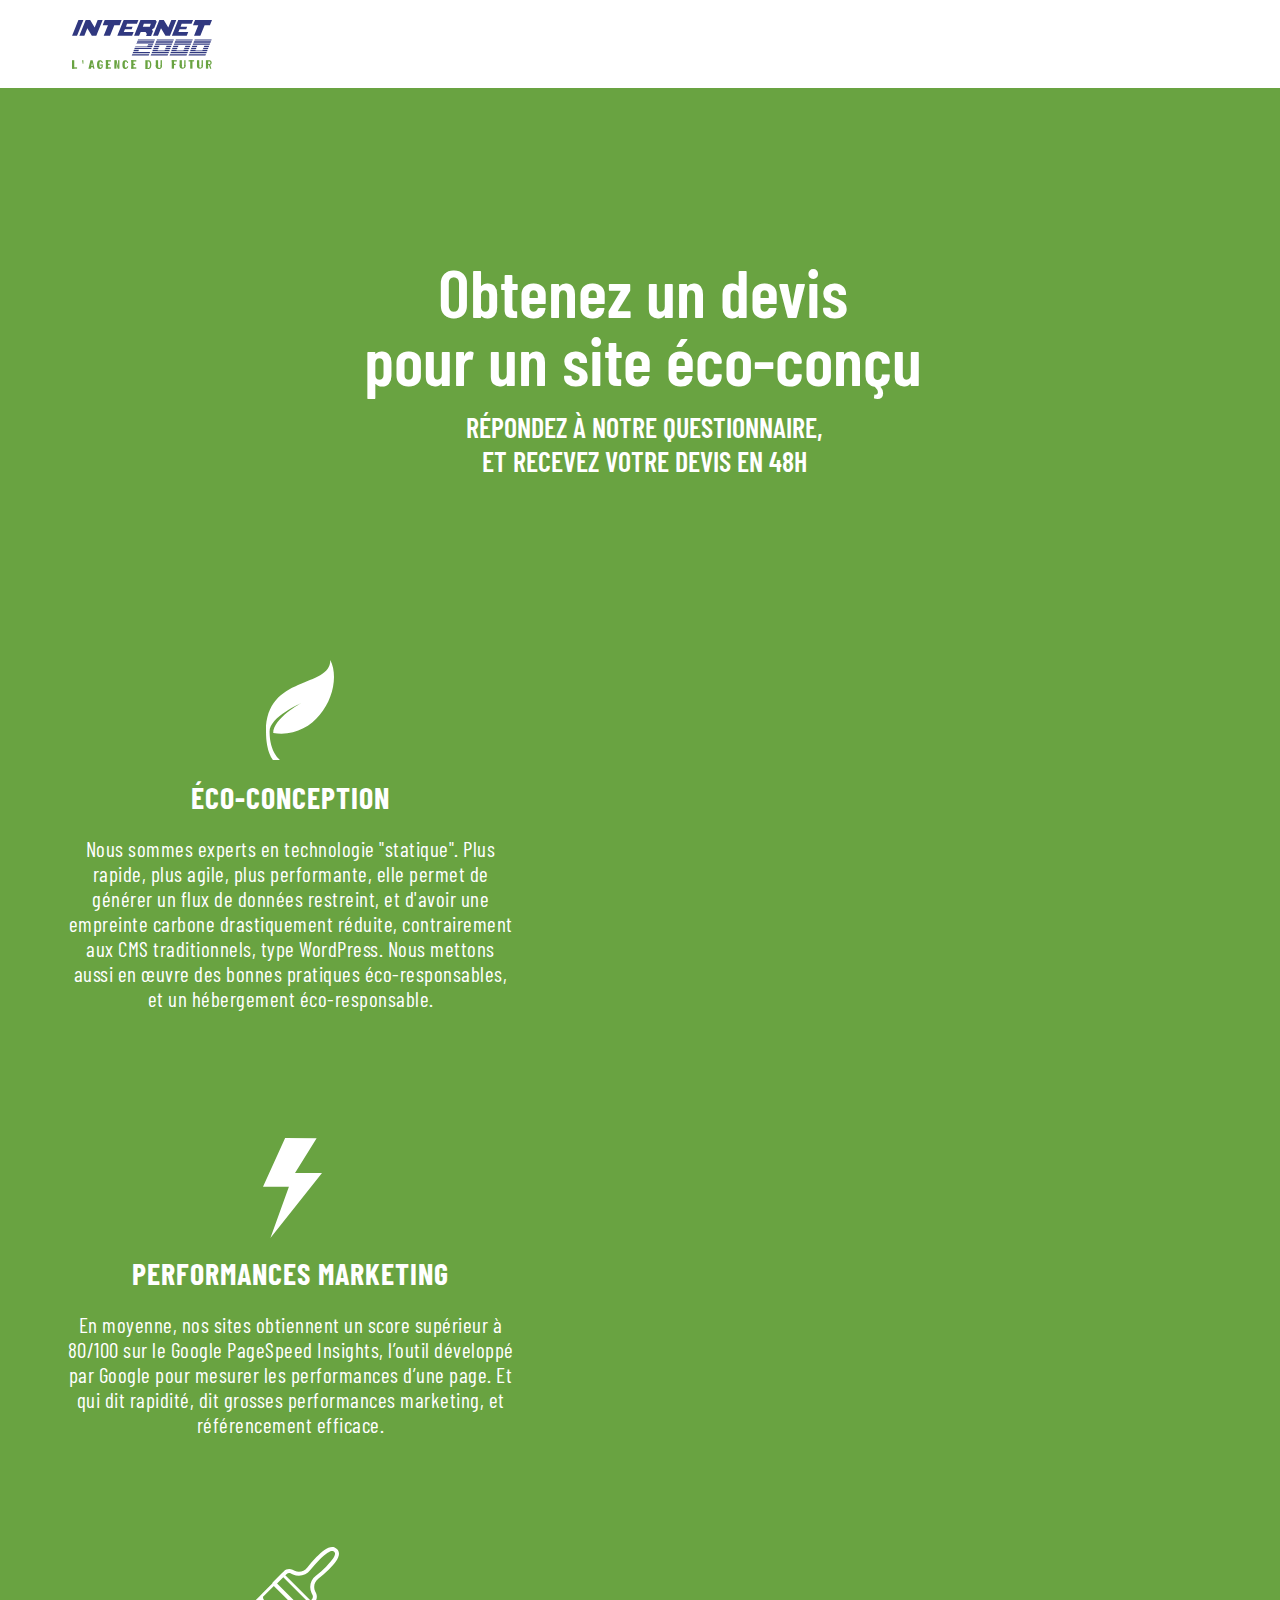
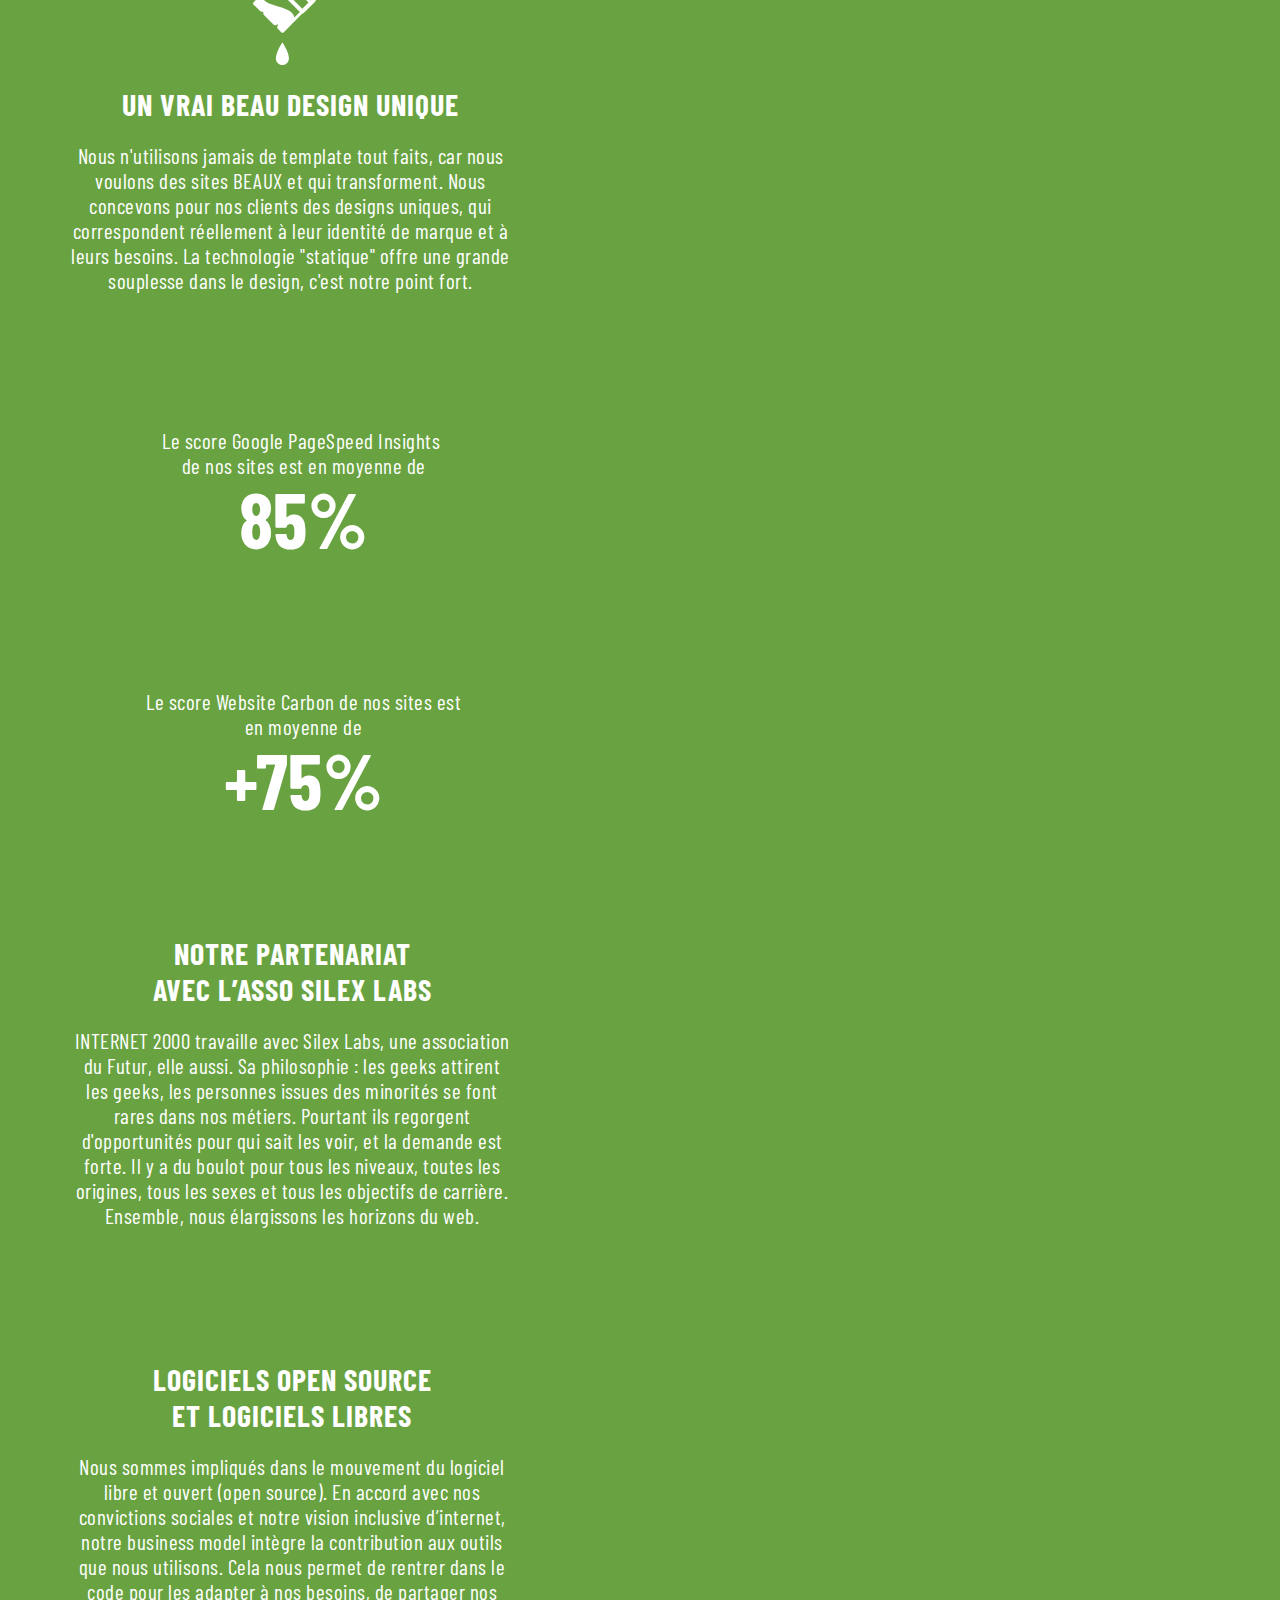
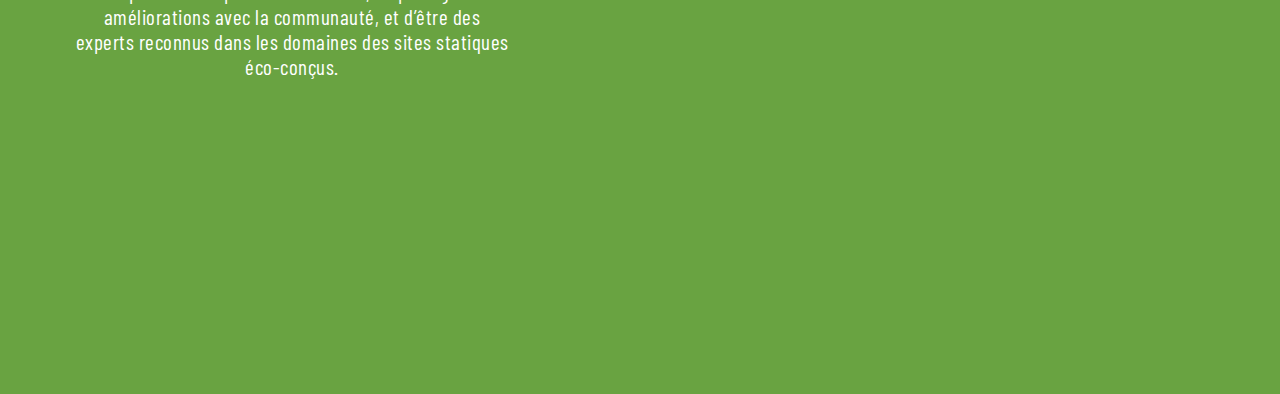
==== commit 675b054a: "tag" ====
--- a/index.html
+++ b/index.html
@@ -14,11 +14,11 @@
     
     <script type="text/javascript" class="silex-script"></script>
     
-    <title>Experts en éco-conception Digitale - Page 1</title>
+    <title>Obtenez un devis pour un site éco-conçu - Page 1</title>
     
 
     
-<meta name="viewport" content="width=device-width, initial-scale=1"><meta property="description" content="Confiez l'éco-conception de vos sites à des experts du statique : du design au développement, INTERNET 2000 livre clé en main des sites éco-conçus."><link href="css/favicon.png" rel="shortcut icon"><meta property="twitter:card" content="summary"><meta property="twitter:description" content="Confiez l'éco-conception de vos sites à des experts du statique : du design au développement, INTERNET 2000 livre clé en main des sites éco-conçus."><meta property="og:description" content="Confiez l'éco-conception de vos sites à des experts du statique : du design au développement, INTERNET 2000 livre clé en main des sites éco-conçus."><meta name="twitter:card" content="summary_large_image"><meta property="og:type" content="website"><meta property="twitter:title" content="Experts en éco-conception Digitale"><meta property="og:title" content="Experts en éco-conception Digitale"><link href="https://fonts.googleapis.com/css2?family=Barlow+Condensed:wght@600;800&amp;display=block" rel="stylesheet" class="silex-custom-font"><meta property="twitter:image" content="https://internet2000.net/assets/thumbnail2.png"><meta property="og:image" content="https://internet2000.net/assets/thumbnail2.png"><script src="js/script.js" type="text/javascript"></script><link href="css/styles.css" rel="stylesheet" type="text/css"><!-- Global site tag (gtag.js) - Google Analytics -->
+<meta name="viewport" content="width=device-width, initial-scale=1"><meta property="description" content="Répondez à notre questionnaire, et recevez votre devis en 48h"><link href="css/favicon.png" rel="shortcut icon"><meta property="twitter:card" content="summary"><meta property="twitter:description" content="Confiez l'éco-conception de vos sites à des experts du statique : du design au développement, INTERNET 2000 livre clé en main des sites éco-conçus."><meta property="og:description" content="Confiez l'éco-conception de vos sites à des experts du statique : du design au développement, INTERNET 2000 livre clé en main des sites éco-conçus."><meta name="twitter:card" content="summary_large_image"><meta property="og:type" content="website"><meta property="twitter:title" content="Experts en éco-conception Digitale"><meta property="og:title" content="Experts en éco-conception Digitale"><link href="https://fonts.googleapis.com/css2?family=Barlow+Condensed:wght@600;800&amp;display=block" rel="stylesheet" class="silex-custom-font"><meta property="twitter:image" content="https://internet2000.net/assets/thumbnail2.png"><meta property="og:image" content="https://internet2000.net/assets/thumbnail2.png"><script src="js/script.js" type="text/javascript"></script><link href="css/styles.css" rel="stylesheet" type="text/css"><!-- Global site tag (gtag.js) - Google Analytics -->
 <script async="" src="https://www.googletagmanager.com/gtag/js?id=UA-219717508-1">
 </script>
 <script>
@@ -27,7 +27,19 @@
   gtag('js', new Date());
 
   gtag('config', 'UA-219717508-1');
-</script><style>body { opacity: 0; transition: .25s opacity ease; }</style></head>
+</script>
+
+
+<!-- Global site tag (gtag.js) - Google Ads: 10847331215 -->
+<script async="" src="https://www.googletagmanager.com/gtag/js?id=AW-10847331215"></script>
+<script>
+  window.dataLayer = window.dataLayer || [];
+  function gtag(){dataLayer.push(arguments);}
+  gtag('js', new Date());
+
+  gtag('config', 'AW-10847331215');
+</script>
+<style>body { opacity: 0; transition: .25s opacity ease; }</style></head>
 
 <body class="body-initial all-style enable-mobile prevent-resizable prevent-selectable editable-style silex-runtime silex-published" data-silex-type="container-element" style="" data-current-page="page-page-1">
     
@@ -62,5 +74,5 @@
 <section data-silex-type="container-element" class="container-element editable-style silex-id-1478366444112-1 section-element prevent-resizable" style="">
         <div data-silex-type="container-element" class="editable-style silex-element-content silex-id-1478366444112-0 container-element website-width"><a data-silex-type="container-element" class="editable-style container-element silex-id-1641823414954-0" style="" title="Logo Internet 2000" href="https://internet2000.net/"></a></div>
     </section><section data-silex-type="container-element" class="container-element editable-style silex-id-1474394621033-3 section-element prevent-resizable page-page-1 paged-element paged-element-visible" style="">
-        <div data-silex-type="container-element" class="editable-style silex-element-content silex-id-1474394621032-2 container-element selected website-width style-button" style=""><div data-silex-type="text-element" class="editable-style text-element silex-id-1641824020651-3 page-page-1 paged-element style-main-style paged-element-visible" style="" href="null"><div class="silex-element-content normal"><h1>Obtenez un devis<br>pour un site éco-conçu</h1></div></div><div data-silex-type="text-element" class="editable-style text-element silex-id-1641824244486-4 page-page-1 paged-element style-main-style paged-element-visible" style="" href="null"><div class="silex-element-content normal"><h2>Répondez à notre questionnaire, <br>et recevez votre devis en 48h</h2></div></div></div>
-    </section><section data-silex-type="container-element" class="editable-style section-element silex-id-1646655646748-0" style=""><div data-silex-type="container-element" class="editable-style container-element silex-id-1646655646749-1 silex-element-content website-width prevent-draggable" style=""><div data-silex-type="html-element" class="editable-style html-element silex-id-1646741842840-4 lrKTG" style=""><div class="silex-element-content"><iframe src="https://docs.google.com/forms/d/e/1FAIpQLSdFiOf5DJk4WR9i3HIj2Z3DbxD8TjxS-yPiY1yeTorM4FmFGA/viewform?embedded=true" width="640" height="2804" frameborder="0" marginheight="0" marginwidth="0" @media="" (max-width:="" 450px)="" {="" .lrktg="" width:="" 390px="" !important;="" }="">Chargement…</iframe></div></div></div></section></body></html>+        <div data-silex-type="container-element" class="editable-style silex-element-content silex-id-1474394621032-2 container-element selected website-width style-button" style=""><div data-silex-type="text-element" class="editable-style text-element silex-id-1641824020651-3 page-page-1 paged-element style-main-style paged-element-visible" style="" href="null"><div class="silex-element-content normal"><h1>Obtenez un devis<br>pour un site éco-conçu</h1><span class="_wysihtml-temp-caret-fix" style="position: absolute; display: block; min-width: 1px; z-index: 99999;">﻿</span></div></div><div data-silex-type="text-element" class="editable-style text-element silex-id-1641824244486-4 page-page-1 paged-element style-main-style paged-element-visible" style="" href="null"><div class="silex-element-content normal"><h2>Répondez à notre questionnaire, <br>et recevez votre devis en 48h</h2><span class="_wysihtml-temp-caret-fix" style="position: absolute; display: block; min-width: 1px; z-index: 99999;">﻿</span></div></div><div data-silex-type="html-element" class="editable-style html-element silex-id-1646933853284-1 hide-on-desktop" style=""><div class="silex-element-content"><iframe src="https://docs.google.com/forms/d/e/1FAIpQLSdFiOf5DJk4WR9i3HIj2Z3DbxD8TjxS-yPiY1yeTorM4FmFGA/viewform?embedded=true" width="380" height="3204" frameborder="0" marginheight="0" marginwidth="0" }="">Chargement…</iframe></div></div></div>
+    </section><section data-silex-type="container-element" class="editable-style section-element silex-id-1646655646748-0" style=""><div data-silex-type="container-element" class="editable-style container-element silex-id-1646655646749-1 silex-element-content prevent-draggable website-width" style=""><div data-silex-type="container-element" class="editable-style container-element silex-id-1646934193045-2 page-page-1 paged-element paged-element-visible" style=""></div><div data-silex-type="text-element" class="editable-style text-element silex-id-1646933853284-0 page-page-1 paged-element style-main-style paged-element-visible" style="" href="null"><div class="silex-element-content normal"><h3>Éco-conception<br></h3><a href="https://internet2000.net/agence-responsable/"></a><p>Nous sommes experts en technologie "statique". Plus rapide, plus agile, plus performante, elle permet de générer un flux de données restreint, et d'avoir une empreinte carbone drastiquement réduite,&nbsp;contrairement aux CMS traditionnels, type WordPress. Nous mettons aussi en œuvre des bonnes pratiques éco-responsables, et un hébergement éco-responsable.</p></div></div><div data-silex-type="container-element" class="editable-style container-element silex-id-1646934701852-4 page-page-1 paged-element paged-element-visible" style=""></div><div data-silex-type="text-element" class="editable-style text-element silex-id-1646934638234-3 page-page-1 paged-element style-main-style paged-element-visible" style="" href="null"><div class="silex-element-content normal"><h3>Performances marketing</h3><a href="https://internet2000.net/agence-responsable/"></a><p>En moyenne, nos sites obtiennent un score supérieur à 80/100 sur le Google PageSpeed Insights, l’outil développé par Google pour mesurer les performances d’une page. Et qui dit rapidité, dit grosses performances marketing,&nbsp;et référencement efficace.</p></div></div><div data-silex-type="container-element" class="editable-style container-element silex-id-1646934817054-5 page-page-1 paged-element paged-element-visible" style=""></div><div data-silex-type="text-element" class="editable-style text-element silex-id-1646934825888-6 page-page-1 paged-element style-main-style paged-element-visible" style="" href="null"><div class="silex-element-content normal"><h3>Un vrai beau design unique</h3><a href="https://internet2000.net/agence-responsable/"></a><p>Nous n'utilisons jamais de template tout faits, car nous voulons des sites BEAUX et qui transforment. Nous concevons pour nos clients des designs uniques,&nbsp;qui correspondent réellement à leur identité de marque et à leurs besoins. La technologie "statique" offre une grande souplesse dans le design, c'est notre point fort.</p></div></div><div data-silex-type="text-element" class="editable-style text-element silex-id-1646934976073-7 page-page-1 paged-element style-main-style paged-element-visible" style="" href="null"><div class="silex-element-content normal"><p>Le score <a href="https://pagespeed.web.dev/" title="Site Google PageSpeed Insights">Google PageSpeed Insights</a>&nbsp;<br>de nos sites est en moyenne de</p><p><b>85%</b></p></div></div><div data-silex-type="text-element" class="editable-style text-element silex-id-1646935126144-8 page-page-1 paged-element style-main-style paged-element-visible" style="" href="null"><div class="silex-element-content normal"><p>Le score <a href="https://www.websitecarbon.com/" title="Calculateur d'empreinte carbone">Website Carbon</a>&nbsp;de nos sites est en moyenne de</p><p><b>+75%</b></p></div></div><div data-silex-type="text-element" class="editable-style text-element silex-id-1646935261778-9 page-page-1 paged-element style-main-style paged-element-visible" style="" href="null"><div class="silex-element-content normal"><h3>Notre partenariat <br>avec l’Asso Silex Labs</h3><p>INTERNET 2000 travaille avec <a href="https://www.silexlabs.org/" title="Silex Labs">Silex Labs,</a>&nbsp;une association du Futur, elle aussi. Sa philosophie : les geeks attirent les geeks, les personnes issues des minorités se font rares dans nos métiers. Pourtant ils regorgent d'opportunités pour qui sait les voir, et la demande est forte. Il y a du boulot pour tous les niveaux, toutes les origines, tous les sexes et tous les objectifs de carrière. Ensemble, nous élargissons les horizons du web.</p><br></div></div><div data-silex-type="text-element" class="editable-style text-element silex-id-1646935335847-10 page-page-1 paged-element style-main-style paged-element-visible" style="" href="null"><div class="silex-element-content normal"><h3>logiciels Open Source <br>et logiciels libres</h3><p>Nous sommes impliqués dans le mouvement du logiciel libre et ouvert (open source). En accord avec nos convictions sociales et notre vision inclusive d’internet, notre business model intègre la contribution aux outils que nous utilisons. Cela nous permet de rentrer dans le code pour les adapter à nos besoins, de partager nos améliorations avec la communauté, et d’être des experts reconnus dans les domaines des sites statiques éco-conçus.</p></div></div></div><div data-silex-type="html-element" class="editable-style html-element silex-id-1646741842840-4 hide-on-mobile" style=""><div class="silex-element-content"><iframe src="https://docs.google.com/forms/d/e/1FAIpQLSdFiOf5DJk4WR9i3HIj2Z3DbxD8TjxS-yPiY1yeTorM4FmFGA/viewform?embedded=true" width="640" height="2804" frameborder="0" marginheight="0" marginwidth="0" }="">Chargement…</iframe></div></div></section></body></html>--- a/css/styles.css
+++ b/css/styles.css
@@ -1,8 +1,8 @@
 
 html, body {scroll-behavior: smooth;}
-.body-initial {background-color: rgba(105,163,65,1); position: static;}.silex-id-1478366444112-1 {background-color: rgba(255,255,255,1); position: static; margin-top: -1px;}.silex-id-1478366444112-0 {background-color: transparent; min-height: 88px; position: relative; margin-left: auto; margin-right: auto;}.silex-id-1474394621033-3 {position: static; margin-top: -1px;}.silex-id-1474394621032-2 {background-color: transparent; min-height: 496px; position: relative; margin-left: auto; margin-right: auto;}.silex-id-1641823414954-0 {width: 141px; min-height: 48.796875px; background-color: transparent; position: absolute; top: 20px; left: 32px; background-image: url(../assets/logo-i2k.svg); background-repeat: no-repeat;}.silex-id-1641824020651-3 {width: 740px; min-height: 136px; position: absolute; top: 169px; left: 276px;}.silex-id-1641824244486-4 {width: 631px; min-height: 68px; position: absolute; top: 322px; left: 332px;}.silex-id-1646655646748-0 {position: static;}.silex-id-1646655646749-1 {min-height: 2874px; background-color: transparent; position: relative; margin-left: auto; margin-right: auto;}.silex-id-1646741842840-4 {width: 641px; min-height: 2833px; background-color: transparent; position: absolute; top: 28px; left: 322px;}@media only screen and (max-width: 480px) {.silex-id-1474394621032-2 {min-height: 60px; margin-top: 20px;}.silex-id-1641824020651-3 {min-height: 86px; top: 51px; left: 0px; width: 479px; margin-bottom: 20px;}.silex-id-1641824244486-4 {min-height: 15px; top: 51px; left: 0px; width: 357px; padding-left: 61px; padding-right: 61px; margin-bottom: 30px;}.silex-id-1646741842840-4 {width: 390px; min-height: 3029px; top: 0px; left: 0px;}}
-.website-width {width: 1280px;}@media (min-width: 481px) {.silex-editor {min-width: 1480px;}}
+.body-initial {background-color: rgba(105,163,65,1); position: static;}.silex-id-1478366444112-1 {background-color: rgba(255,255,255,1); position: static; margin-top: -1px;}.silex-id-1478366444112-0 {background-color: transparent; min-height: 88px; position: relative; margin-left: auto; margin-right: auto;}.silex-id-1474394621033-3 {position: static; margin-top: -1px;}.silex-id-1474394621032-2 {background-color: transparent; min-height: 496px; position: relative; margin-left: auto; margin-right: auto;}.silex-id-1641823414954-0 {width: 141px; min-height: 48.796875px; background-color: transparent; position: absolute; top: 20px; left: 32px; background-image: url(../assets/logo-i2k.svg); background-repeat: no-repeat;}.silex-id-1641824020651-3 {width: 740px; min-height: 136px; position: absolute; top: 169px; left: 233px;}.silex-id-1641824244486-4 {width: 631px; min-height: 68px; position: absolute; top: 322px; left: 289px;}.silex-id-1646655646748-0 {position: static;}.silex-id-1646655646749-1 {min-height: 3010px; background-color: transparent; position: relative; margin-left: auto; margin-right: auto;}.silex-id-1646741842840-4 {width: 480px; min-height: 2908px; background-color: transparent; position: absolute; top: 617px; left: 617px;}.silex-id-1646933853284-0 {width: 447px; min-height: 253px; position: absolute; top: 195px; left: 27px;}.silex-id-1646933853284-1 {width: 480px; min-height: 2833px; background-color: transparent; position: absolute; top: 0px; left: 382px;}.silex-id-1646934193045-2 {width: 100px; min-height: 100px; background-color: transparent; position: absolute; top: 76px; left: 210px; background-image: url(../assets/leaf-white.svg); background-repeat: no-repeat; background-position: center center;}.silex-id-1646934638234-3 {width: 447px; min-height: 203px; position: absolute; top: 671px; left: 27px;}.silex-id-1646934701852-4 {width: 100px; min-height: 100px; background-color: transparent; position: absolute; top: 554px; left: 202px; background-image: url(../assets/perf-white.svg); background-repeat: no-repeat; background-position: center center;}.silex-id-1646934817054-5 {width: 118px; min-height: 118px; background-color: transparent; position: absolute; top: 963px; left: 197px; background-image: url(../assets/design-white.svg); background-repeat: no-repeat; background-position: center center;}.silex-id-1646934825888-6 {width: 447px; min-height: 228px; position: absolute; top: 1102px; left: 27px;}.silex-id-1646934976073-7 {width: 321px; min-height: 167px; position: absolute; top: 1423px; left: 103px;}.silex-id-1646935126144-8 {width: 321px; min-height: 167px; position: absolute; top: 1684px; left: 103px;}.silex-id-1646935261778-9 {width: 438px; min-height: 358px; position: absolute; top: 1951px; left: 33px;}.silex-id-1646935335847-10 {width: 438px; min-height: 339px; position: absolute; top: 2377px; left: 33px;}@media only screen and (max-width: 480px) {.silex-id-1474394621032-2 {min-height: 60px; margin-top: 20px;}.silex-id-1641824020651-3 {min-height: 86px; top: 51px; left: 0px; width: 479px; margin-bottom: 20px;}.silex-id-1641824244486-4 {min-height: 15px; top: 51px; left: 0px; width: 357px; padding-left: 61px; padding-right: 61px; margin-bottom: 30px;}.silex-id-1646655646749-1 {min-height: 30px;}.silex-id-1646741842840-4 {width: 390px; min-height: 3029px; top: 0px; left: 0px;}.silex-id-1646933853284-0 {min-height: 8px; top: 51px; left: 0px; width: 479px; margin-bottom: 50px;}.silex-id-1646933853284-1 {width: 380px; min-height: 3208px; top: 0px; left: 0px;}.silex-id-1646934193045-2 {top: NaNpx; margin-bottom: 30px;}.silex-id-1646934638234-3 {min-height: 86px; top: 51px; left: 0px; width: 479px; margin-bottom: 50px;}.silex-id-1646934701852-4 {top: NaNpx; margin-bottom: 30px;}.silex-id-1646934817054-5 {margin-bottom: 30px;}.silex-id-1646934825888-6 {min-height: 86px; top: 51px; left: 0px; width: 479px; margin-bottom: 50px;}.silex-id-1646934976073-7 {min-height: 86px; top: 51px; left: 0px; width: 479px; margin-bottom: 50px;}.silex-id-1646935126144-8 {min-height: 86px; top: 51px; left: 0px; width: 479px; margin-bottom: 50px;}.silex-id-1646935261778-9 {min-height: 8px; top: 51px; left: 0px; width: 479px; margin-bottom: 30px;}.silex-id-1646935335847-10 {min-height: 86px; top: 51px; left: 0px; width: 479px; margin-bottom: 20px;}}
+.website-width {width: 1200px;}@media (min-width: 481px) {.silex-editor {min-width: 1400px;}}
 .text-element > .silex-element-content {font-family: 'Barlow Condensed', 'arial narrow', arial, sans-serif; color: #ffffff;}a {text-decoration: none;}[data-silex-href] {text-decoration: none;}p:hover {letter-spacing: 1px;}@media only screen and (max-width: 480px) {}
-.style-main-style h1 {font-weight: 600; font-size: 68px; text-align: center; line-height: 1; margin-top: 0; margin-bottom: 0;}.style-main-style h2 {font-weight: 600; font-size: 28px; text-align: center; text-transform: uppercase; margin-top: 0; margin-bottom: 0;}.style-main-style h3 {font-size: 30px; text-transform: uppercase; letter-spacing: 1px; margin-top: 0; margin-bottom: 1px;}.style-main-style.text-element > .silex-element-content {text-align: center;}.style-main-style p {font-size: 21px; letter-spacing: 0.5px;}@media only screen and (max-width: 480px) {.style-main-style h1 {font-size: 43px;}.style-main-style h3 {text-align: center;}.style-main-style p {text-align: center;}}
+.style-main-style h1 {font-weight: 600; font-size: 68px; text-align: center; line-height: 1; margin-top: 0; margin-bottom: 0;}.style-main-style h2 {font-weight: 600; font-size: 28px; text-align: center; text-transform: uppercase; margin-top: 0; margin-bottom: 0;}.style-main-style h3 {font-size: 30px; text-transform: uppercase; letter-spacing: 1px; margin-top: 0; margin-bottom: 0;}.style-main-style.text-element > .silex-element-content {text-align: center;}.style-main-style p {font-size: 21px; letter-spacing: 0.5px;}.style-main-style a {color: #ffffff;}.style-main-style [data-silex-href] {color: #ffffff;}.style-main-style b {font-size: 78px; line-height: 0.5;}@media only screen and (max-width: 480px) {.style-main-style h1 {font-size: 43px;}.style-main-style h3 {text-align: center;}.style-main-style.text-element > .silex-element-content {margin-left: 30px; margin-right: 30px;}.style-main-style p {text-align: center;}}
 .style-button p {font-weight: 600; font-size: 21px; color: #ffffff; text-align: center; text-transform: uppercase; line-height: 2.5;}.style-button a {color: #000000; letter-spacing: 0.5px;}.style-button [data-silex-href] {color: #000000; letter-spacing: 0.5px;}.style-button a:hover {letter-spacing: 1px; -webkit-transition: all 1s ease; -moz-transition: all 1s ease; -o-transition: all 1s ease; transition: all 1s ease;}.style-button [data-silex-href]:hover {letter-spacing: 1px; -webkit-transition: all 1s ease; -moz-transition: all 1s ease; -o-transition: all 1s ease; transition: all 1s ease;}@media only screen and (max-width: 480px) {}
 .style-second h2 {font-weight: 400; font-size: 35px; text-align: center; text-transform: uppercase; letter-spacing: 1px; margin-top: 0; margin-bottom: 0;}.style-second.text-element > .silex-element-content {color: #303880;}.style-second p {font-size: 20px; text-align: center;}.style-second a {color: #69A341;}.style-second [data-silex-href] {color: #69A341;}@media only screen and (max-width: 480px) {.style-second h2 {font-size: 30px;}}body.silex-runtime {opacity: 1;}
